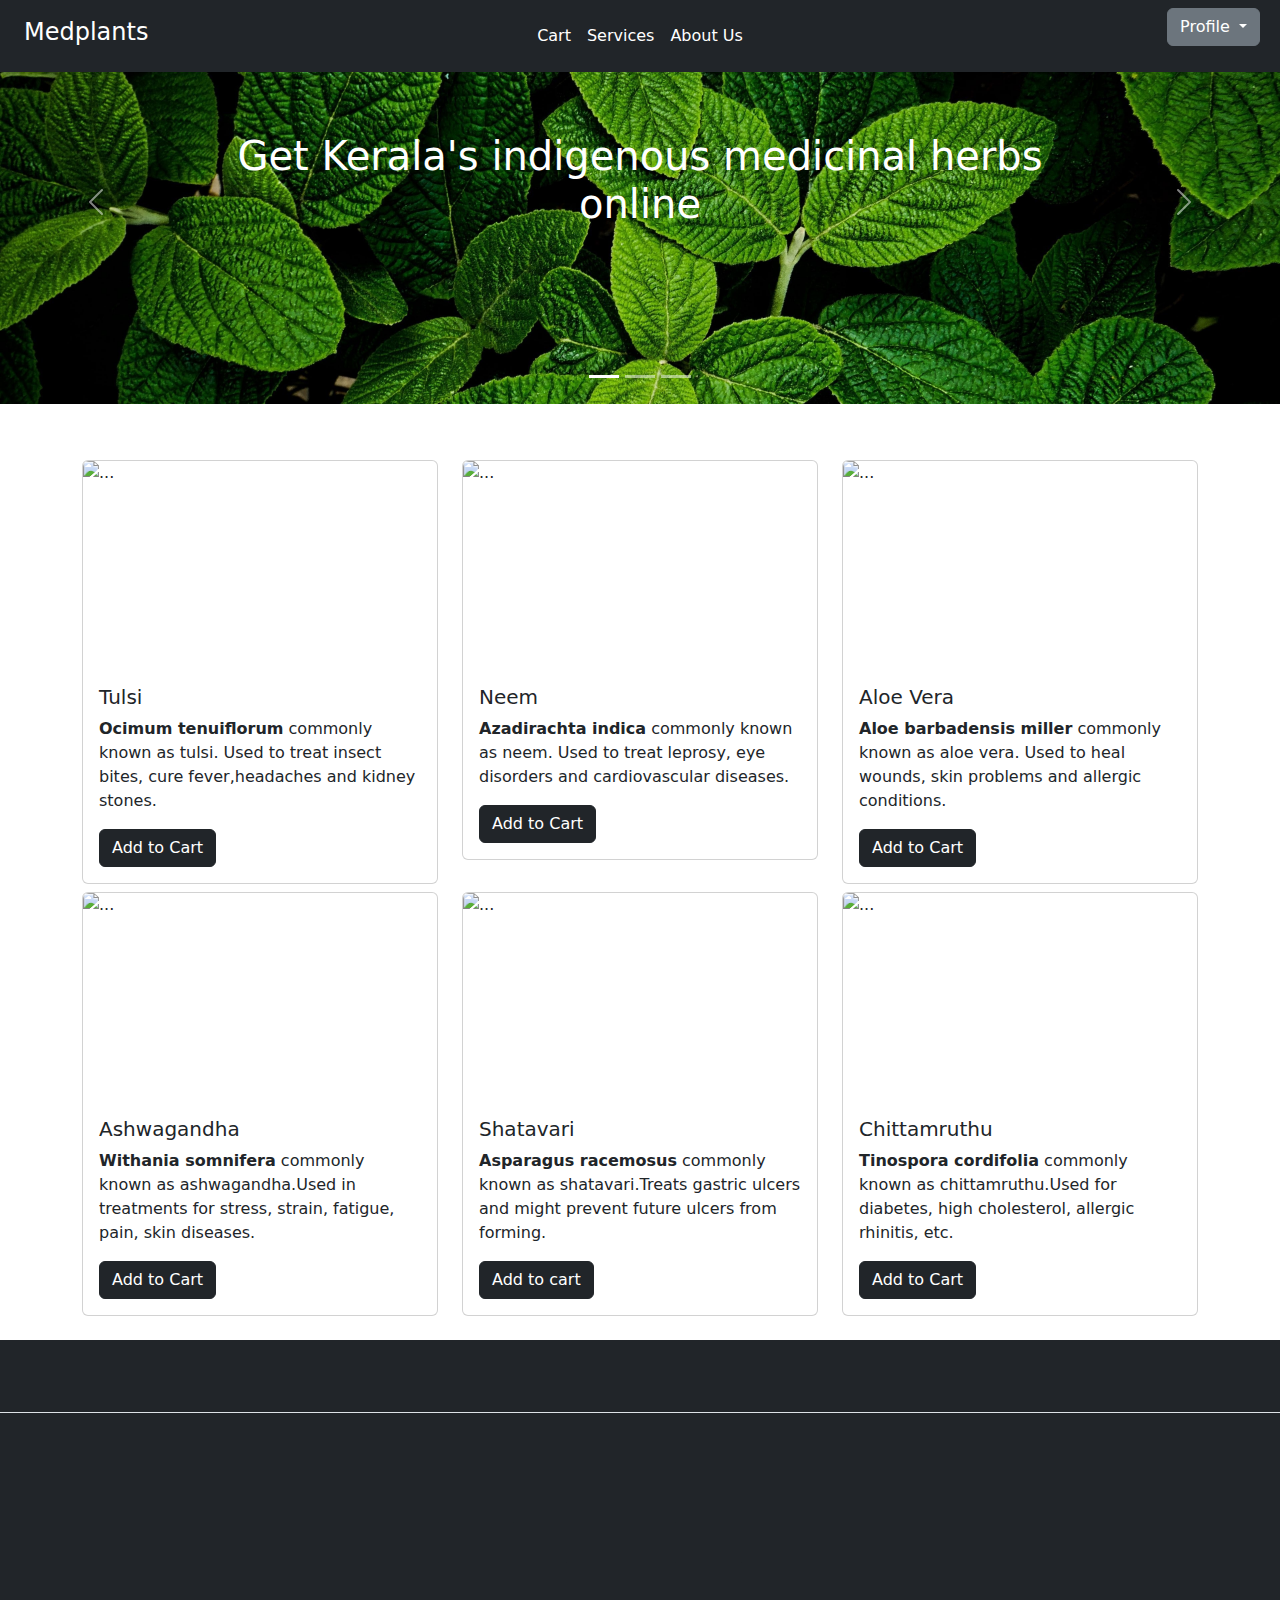
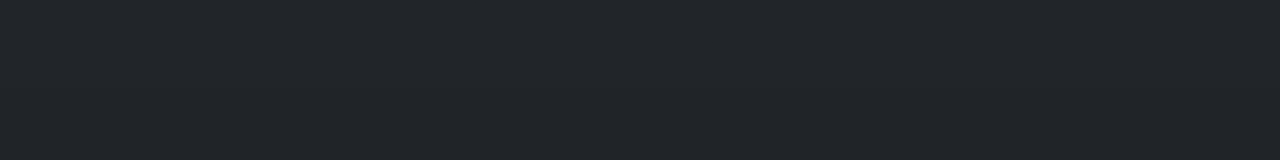
==== index.html @ 782fdca9 "Final file" ====
<!DOCTYPE html>
<html lang="en" style="scroll-behavior:smooth">
<head>
    <meta charset="UTF-8">
    <meta http-equiv="X-UA-Compatible" content="IE=edge">
    <meta name="viewport" content="width=device-width, initial-scale=1">
    <title>Medplants</title>
    <link rel="stylesheet" href="https://cdn.jsdelivr.net/npm/bootstrap-icons@1.9.1/font/bootstrap-icons.css">
    <link rel = "icon" href ="https://thumbs.dreamstime.com/b/leaf-hand-drawn-style-scandinavian-simple-doodle-summer-autumn-nature-plant-decor-element-icon-card-167158461.jpg" type = "image/x-icon">
    <link href="https://cdn.jsdelivr.net/npm/bootstrap@5.1.3/dist/css/bootstrap.min.css" rel="stylesheet">
<script src="https://cdn.jsdelivr.net/npm/bootstrap@5.1.3/dist/js/bootstrap.bundle.min.js"></script>

</head>
<body>
  <header>
    <div class="row fixed-top bg-dark">
      <div class="col-md-3 col-12 text-white d-flex align-items-center">
        <a class="h4 text-decoration-none text-white pl-5" href="index.html">Medplants</a>
      </div>
      <div class="col-md-6 col-6 p-2">
        <nav class="navbar navbar-expand-lg navbar-light">
          <div class="container-fluid">
            <button class="navbar-toggler" type="button" data-bs-toggle="collapse" data-bs-target="#navbarSupportedContent" aria-controls="navbarSupportedContent" aria-expanded="false" aria-label="Toggle navigation">
              <span class="navbar-toggler-icon"></span>
            </button>
            <div class="collapse navbar-collapse justify-content-center col-md-" id="navbarSupportedContent">
              <div class="navbar-nav">
              <li><a class="nav-link text-white" aria-current="page" href="#">Cart</a></li>
              <li><a class="nav-link text-white" href="#">Services</a></li>
              <li><a class="nav-link text-white" href="#">About Us</a></li>
              </div>
            </div>
          </div>
        </nav>
      </div>
      <div class="col-md-3 col-6 p-2">
        <div class="dropdown th d-flex justify-content-end">
          <a class="btn btn-secondary dropdown-toggle text-white" href="#" role="button" id="dropdownMenuLink" data-bs-toggle="dropdown" aria-expanded="false">Profile
          </a>
        
          <ul class="dropdown-menu" aria-labelledby="dropdownMenuLink">
            <li><a class="dropdown-item" href="#">Log in</a></li>
            <li><a class="dropdown-item" href="#">View Profile</a></li>
            <li><a class="dropdown-item" href="#">Log Out</a></li>
          </ul>
        </div>
      </div>
    </div>
  </header>
   
     <div id="Home">
      <div id="carouselExampleCaptions" class="carousel slide" data-bs-ride="carousel">
        <div class="carousel-indicators">
          <button type="button" data-bs-target="#carouselExampleCaptions" data-bs-slide-to="0" class="active" aria-current="true" aria-label="Slide 1"></button>
          <button type="button" data-bs-target="#carouselExampleCaptions" data-bs-slide-to="1" aria-label="Slide 2"></button>
          <button type="button" data-bs-target="#carouselExampleCaptions" data-bs-slide-to="2" aria-label="Slide 3"></button>
        </div>
        <div class="carousel-inner">
          <div class="carousel-item active">
            <img src="img1.jpg" class="d-block w-100 mh-100 img-fluid" alt="...">
            <div class="carousel-caption d-none d-md-block">
              <h1>Get Kerala's indigenous medicinal herbs online</h1>
            </div>
          </div>
          <div class="carousel-item">
            <img src="img2.1.jpg" class="d-block w-100 mh-100 img-fluid" alt="...">
            <div class="carousel-caption d-none d-md-block">
              <h1>Explore the healing herbs</h2>
              </div>
          </div>
        </div>
        <button class="carousel-control-prev" type="button" data-bs-target="#carouselExampleCaptions" data-bs-slide="prev">
          <span class="carousel-control-prev-icon" aria-hidden="true"></span>
          <span class="visually-hidden">Previous</span>
        </button>
        <button class="carousel-control-next" type="button" data-bs-target="#carouselExampleCaptions" data-bs-slide="next">
          <span class="carousel-control-next-icon" aria-hidden="true"></span>
          <span class="visually-hidden">Next</span>
        </button>
      </div>
     </div>
     <section>
        <div class="container mt-5">
            <div class="row">
                <div class="col-md-4 col-sm-6 mt-2">
                  <div class="card card-fluid">
                    <img src="https://encrypted-tbn0.gstatic.com/images?q=tbn:ANd9GcQq5mzWiuK2Emg1t1QMzypMHPfAvQUiVA8QrQ&usqp=CAU" class="rounded" alt="..." style="height: 13rem;">
                    <div class="card-body">
                      <h5 class="card-title">Tulsi</h5>
                      <p class="card-text"><b>Ocimum tenuiflorum</b> commonly known as tulsi. Used to treat insect bites, cure fever,headaches and kidney stones.</p>
                      <a href="#" class="btn btn-primary bg-dark">Add to Cart</a>
                    </div>
                  </div>
                </div>
              
                <div class="col-md-4 col-sm-6 mt-2">
                  <div class="card card-fluid">
                    <img src="https://static.toiimg.com/photo/68670559.cms" class="rounded" alt="..." style="height: 13rem">
                    <div class="card-body">
                      <h5 class="card-title">Neem</h5>
                      <p class="card-text"><b>Azadirachta indica</b> commonly known as neem. Used to treat leprosy, eye disorders and cardiovascular diseases.</p>
                      <a href="#" class="btn btn-primary bg-dark">Add to Cart</a>
                    </div>
                  </div>
                </div>
              
                <div class="col-md-4 col-sm-6 mt-2">
                  <div class="card card-fluid">
                    <img src="https://encrypted-tbn0.gstatic.com/images?q=tbn:ANd9GcREavESRVnR5rVqpBO4aaUlzh-7OgFx9hjZPg&usqp=CAU" class="rounded" alt="..." style="height: 13rem">
                    <div class="card-body">
                      <h5 class="card-title">Aloe Vera</h5>
                      <p class="card-text"><b>Aloe barbadensis miller</b> commonly known as aloe vera. Used to heal wounds, skin problems and allergic conditions.</p>
                      <a href="#" class="btn btn-primary bg-dark">Add to Cart</a>
                    </div>
                  </div>
                </div>
              
                <div class="col-md-4 col-sm-6 mt-2">
                  <div class="card card-fluid">
                    <img src="https://encrypted-tbn0.gstatic.com/images?q=tbn:ANd9GcQ2bt4RRG0f0OhuvH18TAV7SzTeA4Q8sej7xw&usqp=CAU" class="rounded" alt="..." style="height: 13rem">
                    <div class="card-body">
                      <h5 class="card-title">Ashwagandha</h5>
                      <p class="card-text"><b>Withania somnifera</b> commonly known as ashwagandha.Used in treatments for stress, strain, fatigue, pain, skin diseases.</p>
                      <a href="#" class="btn btn-primary bg-dark">Add to Cart</a>
                    </div>
                  </div>
                </div>
              
                <div class="col-md-4 col-sm-6 mt-2">
                  <div class="card card-fluid">
                    <img src="https://www.desiblitz.com/wp-content/uploads/2021/04/10-Ancient-Indian-Aphrodisiacs-that-Improve-Sex-Shatavari.jpg" class="rounded img-fluid" alt="..." style="height: 13rem">
                    <div class="card-body">
                      <h5 class="card-title">Shatavari</h5>
                      <p class="card-text"><b>Asparagus racemosus</b> commonly known as shatavari.Treats gastric ulcers and might prevent future ulcers from forming.</p>
                      <a href="#" class="btn btn-primary bg-dark">Add to cart</a>
                    </div>
                  </div>
                </div>
              
                <div class="col-md-4 col-sm-6 mt-2">
                  <div class="card card-fluid">
                    <img src="https://5.imimg.com/data5/IM/QD/MY-16713292/tinospora-cordifolia-500x500.jpg" class="rounded" alt="..." style="height: 13rem">
                    <div class="card-body">
                      <h5 class="card-title">Chittamruthu</h5>
                      <p class="card-text"><b>Tinospora cordifolia</b> commonly known as chittamruthu.Used for diabetes, high cholesterol, allergic rhinitis, etc.</p>
                      <a href="#" class="btn btn-primary bg-dark">Add to Cart</a>
                    </div>
                  </div>
                </div>
              </div>
        </div>
      </section>
    <div class="pt-4">
<footer class="text-center text-lg-start bg-dark text-muted">
 
  <section class="d-flex justify-content-center justify-content-lg-between p-4 border-bottom">
   
    <div>
      <span>Get connected with us on social networks: &nbsp;</span>
    </div>

     <div>
    <i class="bi bi-facebook"></i>
     <i class="bi bi-instagram"></i>
     <i class="bi bi-twitter"></i>
     <i class="bi bi-linkedin"></i>
     <nbsp></nbsp>
     </div>
    
  </section>

  <section class="">
    <div class="container text-center text-md-start mt-5">
      
      <div class="row mt-3">
        
        <div class="col-md-3 col-lg-4 col-xl-3 mx-auto mb-4">
          
          <h6 class="text-uppercase fw-bold mb-4">
           Medplants
          </h6>
          <p>
           Home to Kerala's medicinal herb resources widely used in various traditional systems of medicine like Ayurveda, Siddha, Unani and Amchi.
          </p>
        </div>
        
        <div class="col-md-2 col-lg-2 col-xl-2 mx-auto mb-4">
          
          <h6 class="text-uppercase fw-bold mb-4">
            Products
          </h6>
          <p>
            <a href="#!" class="text-reset">Ayurveda</a>
          </p>
          <p>
            <a href="#Home" class="text-reset">Medicinal Herbs</a>
          </p>
          <p>
            <a href="#!" class="text-reset">Yoga</a>
          </p>
        </div>

        <div class="col-md-3 col-lg-2 col-xl-2 mx-auto mb-4">
         
          <h6 class="text-uppercase fw-bold mb-4">
            Useful links
          </h6>
          <p>
            <a href="#!" class="text-reset">Pricing</a>
          </p>
          <p>
            <a href="#!" class="text-reset">Settings</a>
          </p>
          <p>
            <a href="#!" class="text-reset">Orders</a>
          </p>
          <p>
            <a href="#!" class="text-reset">Help</a>
          </p>
        </div>

         <div class="col-md-4 col-lg-3 col-xl-3 mx-auto mb-md-0 mb-4">
         
          <h6 class="text-uppercase fw-bold mb-4">Contact</h6>
          <p><i class="fas fa-home me-3 text-grayish"></i> Kollam, NY 10012, India</p>
          <p>
            <i class="fas fa-envelope me-3 text-grayish"></i>
            info@example.com
          </p>
          <p><i class="fas fa-phone me-3 text-grayish"></i> + 01 234 567 88</p>
          <p><i class="fas fa-print me-3 text-grayish"></i> + 01 234 567 89</p>
        </div>
       
      </div>
      
    </div>
  </section>
 

 
  <div class="text-center p-4" style="background-color: rgba(0, 0, 0, 0.025);">
    © 2022 Copyright</div>
  </footer>
</div>

    

        
            <script src="https://cdn.jsdelivr.net/npm/bootstrap@5.0.2/dist/js/bootstrap.bundle.min.js" integrity="sha384-MrcW6ZMFYlzcLA8Nl+NtUVF0sA7MsXsP1UyJoMp4YLEuNSfAP+JcXn/tWtIaxVXM" crossorigin="anonymous"></script>
            <script src="https://cdn.jsdelivr.net/npm/@popperjs/core@2.9.2/dist/umd/popper.min.js" integrity="sha384-IQsoLXl5PILFhosVNubq5LC7Qb9DXgDA9i+tQ8Zj3iwWAwPtgFTxbJ8NT4GN1R8p" crossorigin="anonymous"></script>
            <script src="https://cdn.jsdelivr.net/npm/bootstrap@5.0.2/dist/js/bootstrap.min.js" integrity="sha384-cVKIPhGWiC2Al4u+LWgxfKTRIcfu0JTxR+EQDz/bgldoEyl4H0zUF0QKbrJ0EcQF" crossorigin="anonymous"></script>
    
</body>
<style>
  .fixed-height{
    max-height: 300px !important;
  }
  .btn-primary{
    border-color: #212529;
  }
  .h4{
    padding-left: 1.5rem;
  }
  .th{
    padding-right: 1.5rem;
    
  }
  .navbar-toggler{
    background-color: #6c757d;
  }
  .carousel-caption{
    bottom: 9.25rem;
  }
  
  </style>


</html>
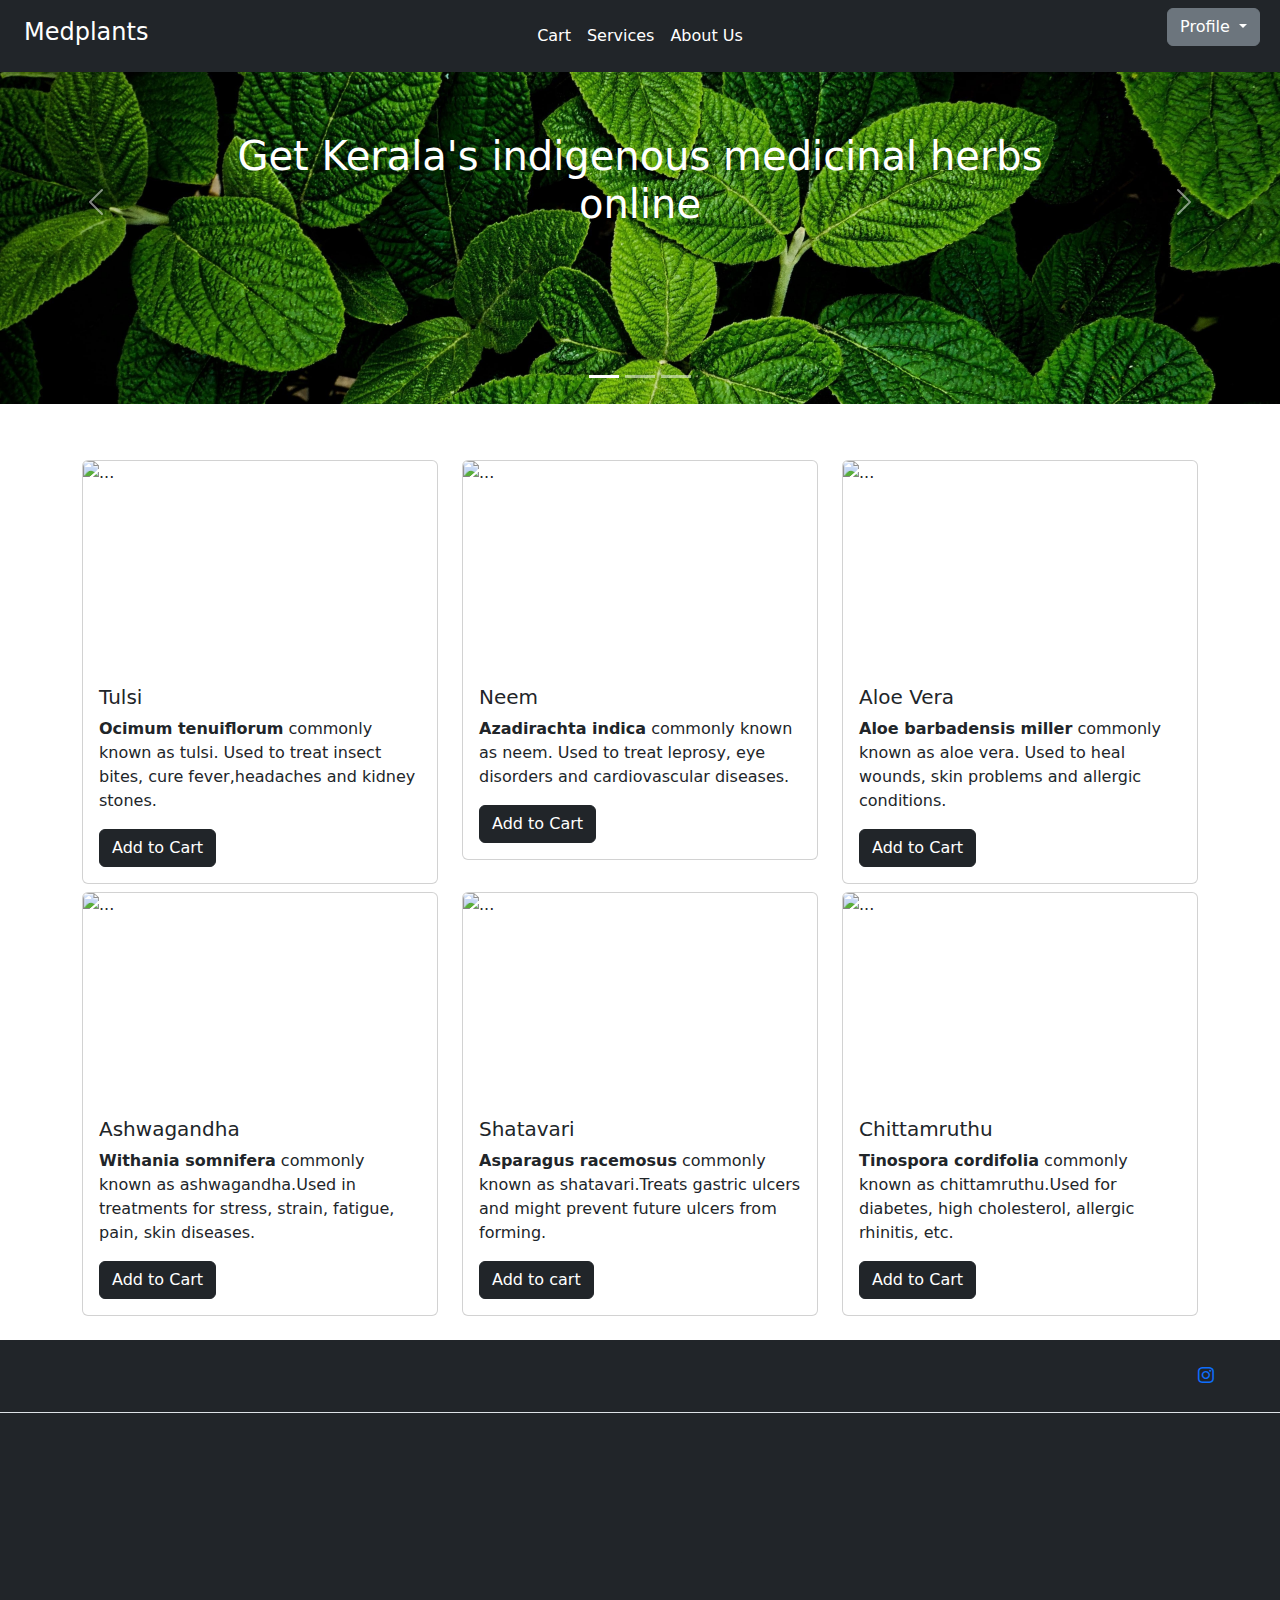
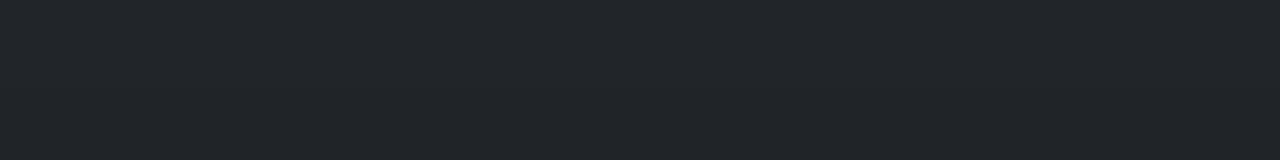
==== commit a1b319f1: "icon link added" ====
--- a/index.html
+++ b/index.html
@@ -4,7 +4,7 @@
     <meta charset="UTF-8">
     <meta http-equiv="X-UA-Compatible" content="IE=edge">
     <meta name="viewport" content="width=device-width, initial-scale=1">
-    <title>Medplants</title>
+    <title>Medplants-Home</title>
     <link rel="stylesheet" href="https://cdn.jsdelivr.net/npm/bootstrap-icons@1.9.1/font/bootstrap-icons.css">
     <link rel = "icon" href ="https://thumbs.dreamstime.com/b/leaf-hand-drawn-style-scandinavian-simple-doodle-summer-autumn-nature-plant-decor-element-icon-card-167158461.jpg" type = "image/x-icon">
     <link href="https://cdn.jsdelivr.net/npm/bootstrap@5.1.3/dist/css/bootstrap.min.css" rel="stylesheet">
@@ -39,7 +39,7 @@
           </a>
         
           <ul class="dropdown-menu" aria-labelledby="dropdownMenuLink">
-            <li><a class="dropdown-item" href="#">Log in</a></li>
+            <li><a class="dropdown-item" href="login.html">Log in</a></li>
             <li><a class="dropdown-item" href="#">View Profile</a></li>
             <li><a class="dropdown-item" href="#">Log Out</a></li>
           </ul>
@@ -161,10 +161,9 @@
 
      <div>
     <i class="bi bi-facebook"></i>
-     <i class="bi bi-instagram"></i>
+         <a href="https://www.instagram.com/accounts/login/"><i class="bi bi-instagram"></i></a>
      <i class="bi bi-twitter"></i>
      <i class="bi bi-linkedin"></i>
-     <nbsp></nbsp>
      </div>
     
   </section>
@@ -275,4 +274,4 @@
   </style>
 
 
-</html>+</html>
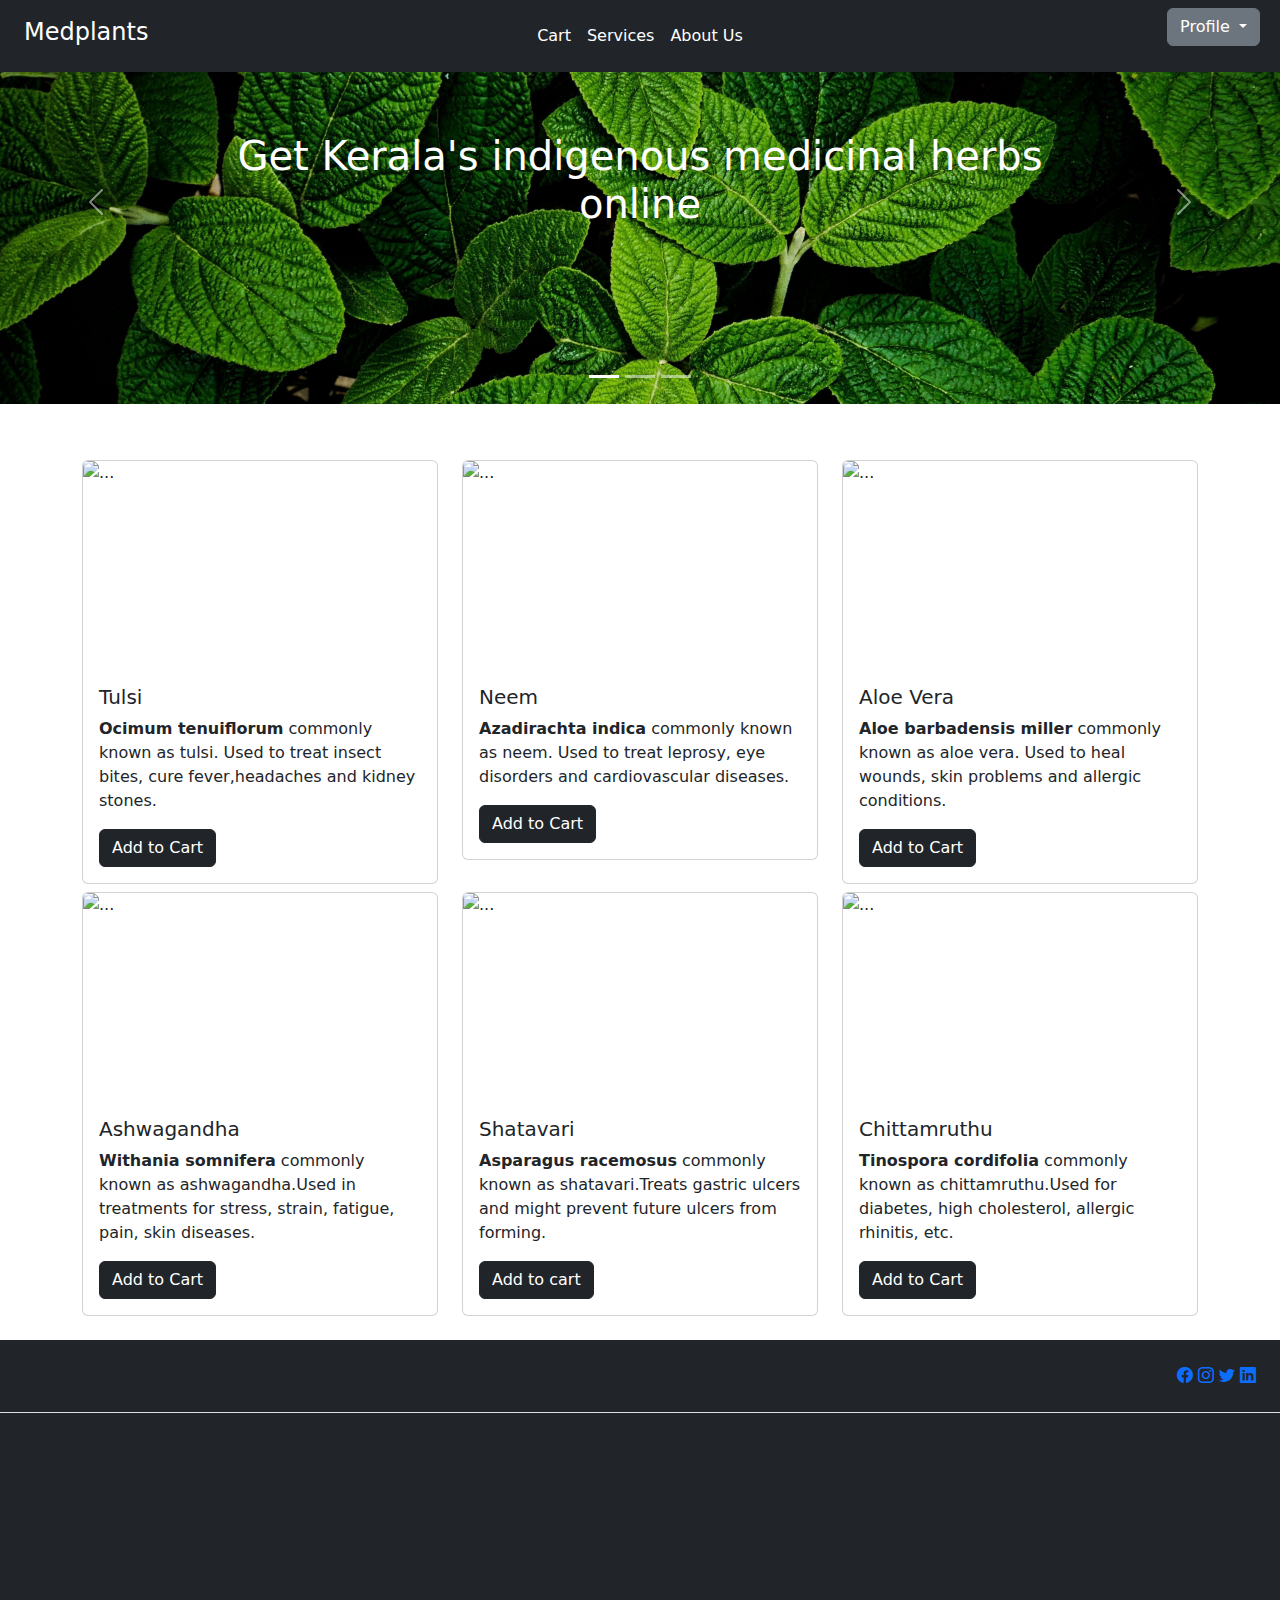
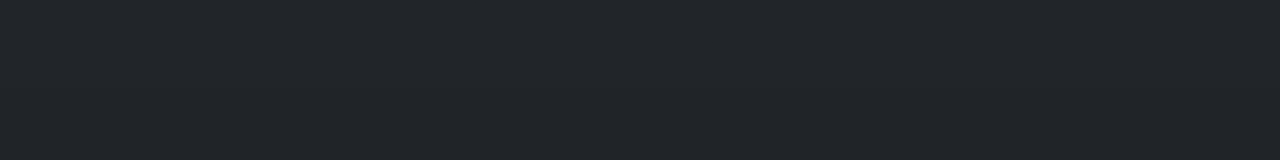
==== commit 73790b6a: "Update index.html" ====
--- a/index.html
+++ b/index.html
@@ -160,10 +160,10 @@
     </div>
 
      <div>
-    <i class="bi bi-facebook"></i>
+         <a href="https://en-gb.facebook.com/login/"><i class="bi bi-facebook"></i></a>
          <a href="https://www.instagram.com/accounts/login/"><i class="bi bi-instagram"></i></a>
-     <i class="bi bi-twitter"></i>
-     <i class="bi bi-linkedin"></i>
+         <a href="https://twitter.com/i/flow/login"><i class="bi bi-twitter"></i></a>
+         <a href="https://www.linkedin.com/login"><i class="bi bi-linkedin"></i></a>
      </div>
     
   </section>
